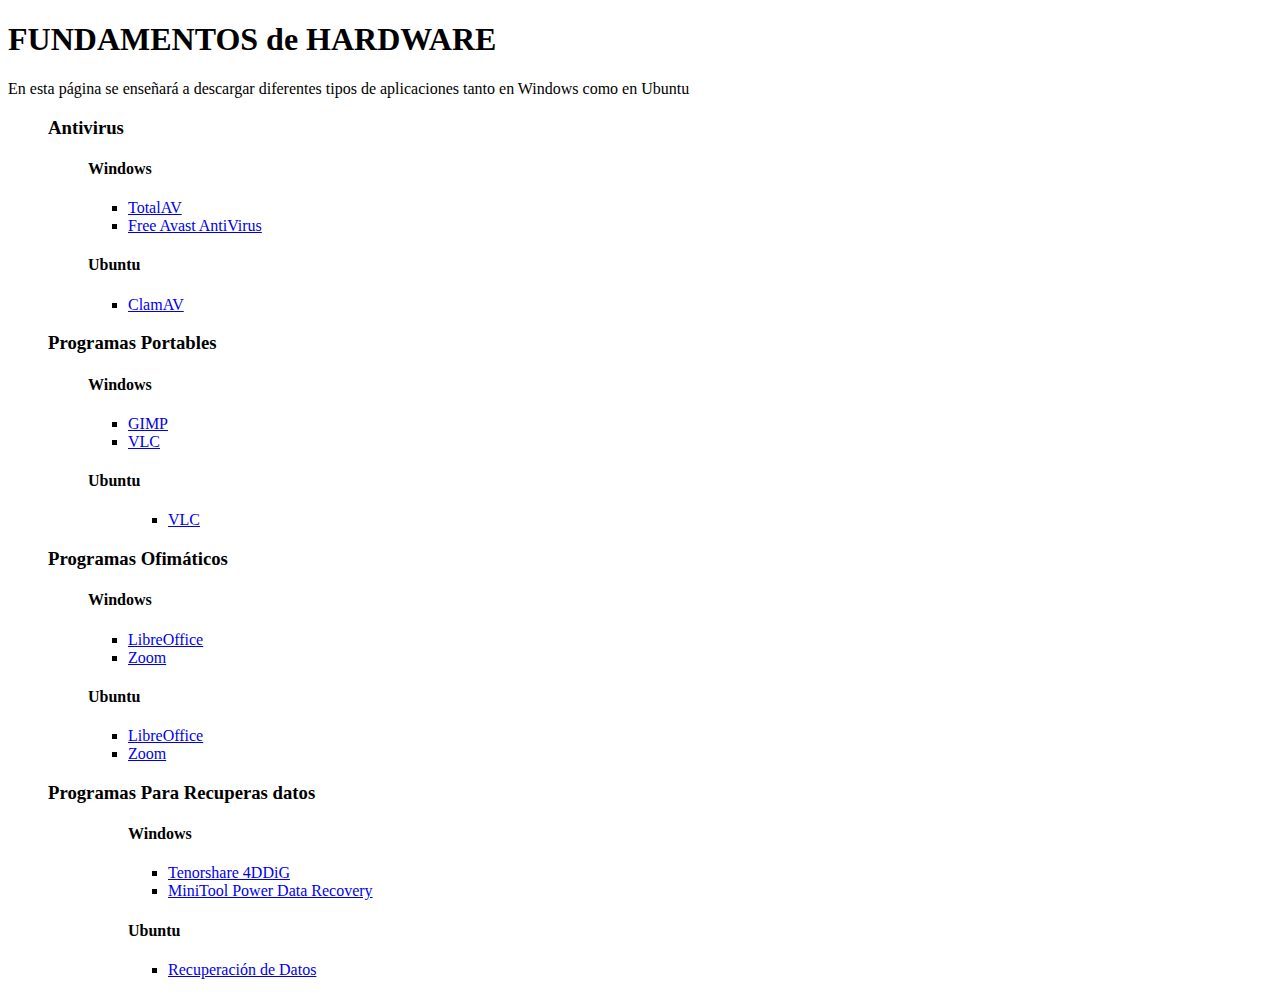
==== index.html @ 5b73b0a7 "Add files via upload" ====
<!DOCTYPE html>
<html lang="es">
<head>
<link rel="stylesheet" href= "./css/estilo.css">
<title>Instalaciones</title>
<meta charset="utf-8">
<meta name="viewport" content="width=device-width, initial-scale=1">
<script src="https://ajax.googleapis.com/ajax/libs/jquery/3.5.1/jquery.min.js"></script>
<script>
$(document).ready(function(){
  $("article").hide()
  $("#menuAntiVirus").click(function(){
    $("article").hide()
    $("#Antivirus").show();
  });
  $("#menuProgramas Portables").click(function(){
    $("article").hide()
    $("Portables").show();
  });
  $("#menuProgramas Ofimáticos").click(function(){
    $("article").hide()
    $("#Ofimáticos").show();
  });
  $("#menuProgramas Para Recuperar Datos").click(function(){
    $("article").hide()
    $("#Recuperar datos").show();
  });
});
</script>
</head>
<body>

<h1>FUNDAMENTOS de HARDWARE</h1>
<p>En esta página se enseñará a descargar diferentes tipos de aplicaciones tanto en Windows como en Ubuntu</p>

<section>
    <nav>
        <ul>
            <h3>Antivirus</h3>
                <ul class="grupo1">
                   <div class="windows">
                        <h4>Windows</h4>
                        <ul class="boton1">
                            <li id="menuTotalAVW"><a href="./HTML/TotalAV Windows.html">TotalAV</a></li>
                            <li id="menuFree Avast AntivirusW"><a href="./HTML/FreeAvastAV Windows.html">Free Avast AntiVirus</a></li>
                        </ul>
                   </div>
                        <div class="ubuntu1">
                            <h4>Ubuntu</h4>
                         <ul class="boton2">
                         <li id="menuTotalAVU"><a href="./HTML/ClamAV Ubuntu.html">ClamAV</a></li>
                         </ul>
                        </div>
                </ul>
            <h3>Programas Portables</h3>
                <ul class="grupo2">
                   <div class="windows">
                        <h4>Windows</h4>
                        <ul class="boton3">
                            <li id="menuGIMPW"><a href="./HTML/GIMP-PP Windows.html">GIMP</a></li>
                            <li id="menuVLCW"><a href="./HTML/VLC-PP Windows.html">VLC</a></li>
                        </ul>
                   </div>
                    <div class="ubuntu2">
                        <h4>Ubuntu</h4>
                        <ul class="grupo3">
                            <ul class="boton3">
                                <li id="menuVLCU"><a href="./HTML/VLC Ubuntu.html">VLC</a></li>
                            </ul>
                        </ul>
                    </div>
                </ul>
           <h3>Programas Ofimáticos</h3>
                <ul class="grupo3">
                    <div class="windows">
                            <h4>Windows</h4>
                        <ul class="boton4">
                            <li id="menuLibreOfficeW"><a href="./HTML/LibreOffice-PO Windows.html">LibreOffice</a></li>
                            <li id="menuZoomW"><a href="./HTML/Zoom-PO Windows.html">Zoom</a></li>
                        </ul>
                    </div>
                   <div class="ubuntu3">
                        <h4>Ubuntu</h4>
                        <ul class="boton5">
                            <li id="menuLibreOfficeU"><a href="./HTML/LibreOffice Ubuntu.html">LibreOffice</a></li>
                            <li id="menuGoogleDocsU"><a href="./HTML/Zoom Ubuntu.html">Zoom</a></li>
                        </ul>
                   </div>
                </ul>
          <h3>Programas Para Recuperas datos</h3>
                <ul>
                    
                    <ul class="grupo4">
                        <div class="windows">
                                <h4>Windows</h4>
                            <ul class="boton8">
                                <li id="menuTenorshare 4DDiGW"><a href="./HTML/Tenorshare 4DDiG Windows.html">Tenorshare 4DDiG</a></li>
                                <li id="menuMiniTool Power Data RecoveryU"><a href="./HTML/MiniTool Windows.html">MiniTool Power Data Recovery</a></li>
                            </ul>
                        </div>
                       <div class="ubuntu4">
                            <h4>Ubuntu</h4>
                            <ul class="boton7">
                                <li id="menuTenorshare 4DDiGW"><a href="./HTML/Recuperar datos Ubuntu.html">Recuperación de Datos</a></li>
                            </ul>
                       </div>
                    </ul>
                   
                </ul>
        </ul>
    </nav>
</section>
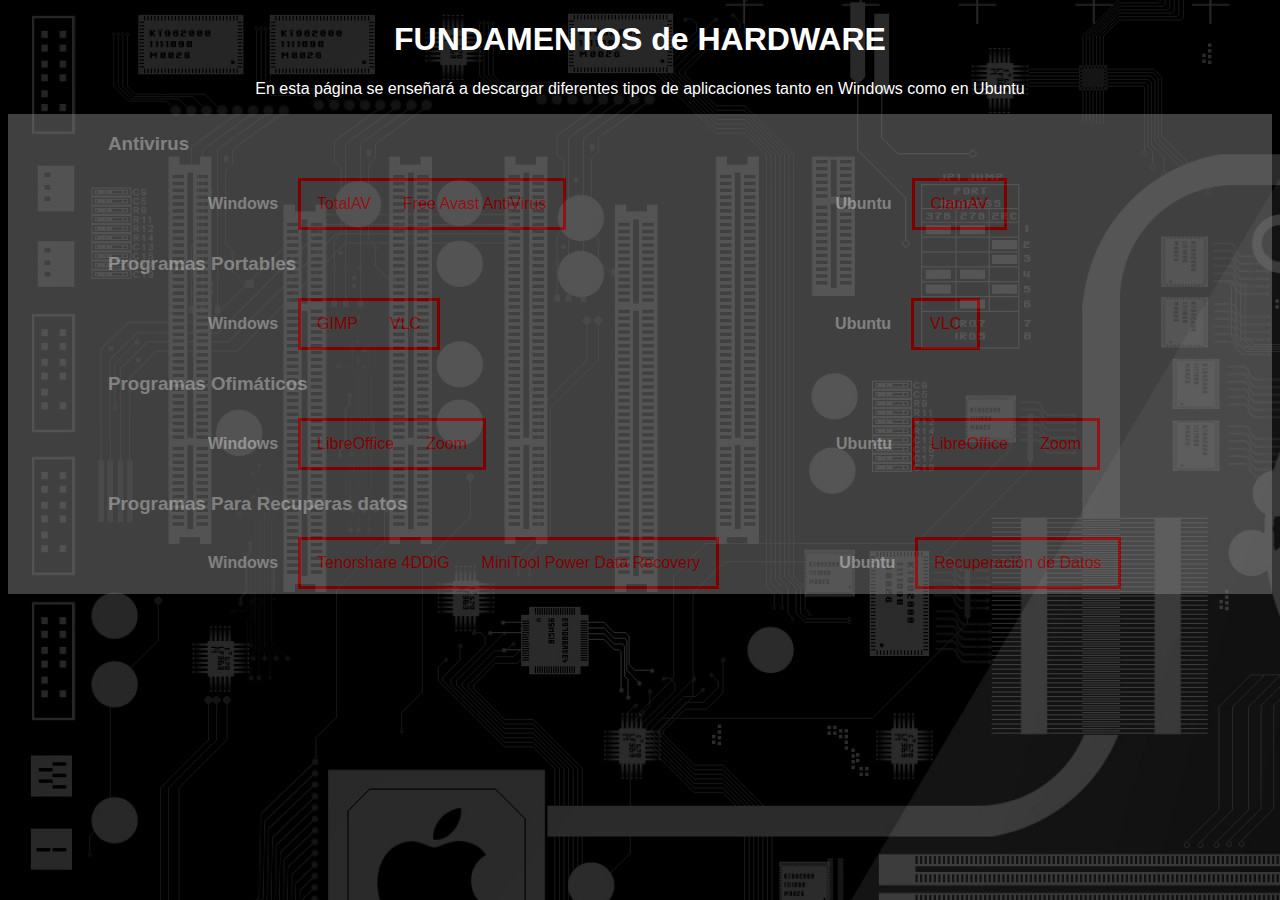
==== commit daf7f6d8: "Update index.html" ====
--- a/index.html
+++ b/index.html
@@ -1,7 +1,7 @@
 <!DOCTYPE html>
 <html lang="es">
 <head>
-<link rel="stylesheet" href= "./css/estilo.css">
+<link rel="stylesheet" href= "./CSS/estilo.css">
 <title>Instalaciones</title>
 <meta charset="utf-8">
 <meta name="viewport" content="width=device-width, initial-scale=1">
--- a/CSS/estilo.css
+++ b/CSS/estilo.css
@@ -0,0 +1,150 @@
+* {
+    box-sizing: border-box;
+  }
+  body {
+    font-family: Arial, Helvetica, sans-serif;
+    color:rgb(255, 255, 255);
+    background-image: url("../Imagenes/FondoPrincipal.jpg");
+  }
+  
+  nav {
+    float: left;
+    width: 100%;
+    background-image: url
+    padding: 5px;
+  }
+  
+  /* Style the list inside the menu */
+  ul {
+    list-style-type: none;
+    margin: 0;
+    padding: 0;
+    overflow: hidden;
+    background-image: 
+    }
+  
+  li {
+    float: left;
+  }
+  li a {
+    display: block;
+    color: rgb(255, 0, 0);
+    padding: 14px 16px;
+    text-decoration: none;
+  }
+  
+  
+  
+  li a:hover {
+    background-color: #ffffff;
+    color: rgb(0, 0, 0);
+  }
+  
+  article {
+    float: left;
+    padding: 20px;
+    width: 90%;
+    background-color: #ffffff;
+   }
+  
+  /* Clear floats after the columns */
+  section:after {
+    content: "";
+    display: table;
+    clear: both;
+  }
+  
+  /* Responsive layout - makes the two columns/boxes stack on top of each other instead of next to each other, on small screens */
+  @media (max-width: 10px) {
+    nav, article {
+      width: 100%;
+      height: auto
+    }
+  }
+  h1{
+    text-align: center;
+  }
+  h3{
+    padding-left: ;
+  }
+  section{
+    opacity: 0.5;
+    background-color:  gray;
+    padding-left: 100px;
+  }
+  p{
+    text-align: center;
+  }
+  .grupo1{
+    display: flex;
+    grid-row-gap: 10px;
+    grid-column-gap: 20px;
+    justify-content: flex-start;
+    align-items: center;
+  }
+  .grupo2{
+    display: flex;
+    grid-row-gap: 10px;
+    grid-column-gap: 20px;
+    justify-content: flex-start;
+    align-items: center;
+  }
+  .grupo3{
+    display: flex;
+    grid-row-gap: 10px;
+    grid-column-gap: 20px;
+    justify-content: flex-start;
+    align-items: center;
+  }
+  .grupo4{
+    display: flex;
+    grid-row-gap: 10px;
+    grid-column-gap: 20px;
+    justify-content: flex-start;
+    align-items: center;
+  }
+  .boton1, .boton2, .boton3, .boton4, .boton5, .boton6, .boton7, .boton8{
+    border-color: red;
+    border-style: solid;
+  }
+  .ubuntu1{
+    display: flex;
+    grid-row-gap: 10px;
+    grid-column-gap: 20px;
+    justify-content: flex-start;
+    align-items: center;
+    padding-left: 250px;
+  }
+  .ubuntu2{
+    display: flex;
+    grid-row-gap: 10px;
+    grid-column-gap: 20px;
+    justify-content: flex-start;
+    align-items: center;
+    padding-left: 375px;
+  }
+  .ubuntu3{
+    display: flex;
+    grid-row-gap: 10px;
+    grid-column-gap: 20px;
+    justify-content: flex-start;
+    align-items: center;
+    padding-left: 330px;
+  }
+  .ubuntu4{
+    display: flex;
+    grid-row-gap: 10px;
+    grid-column-gap: 20px;
+    justify-content: flex-start;
+    align-items: center;
+    padding-left: 100px;
+  
+  }
+  .windows{
+    display: flex;
+    grid-row-gap: 10px;
+    grid-column-gap: 20px;
+    justify-content: flex-start;
+    align-items: center;
+    padding-left: 100px;
+  }